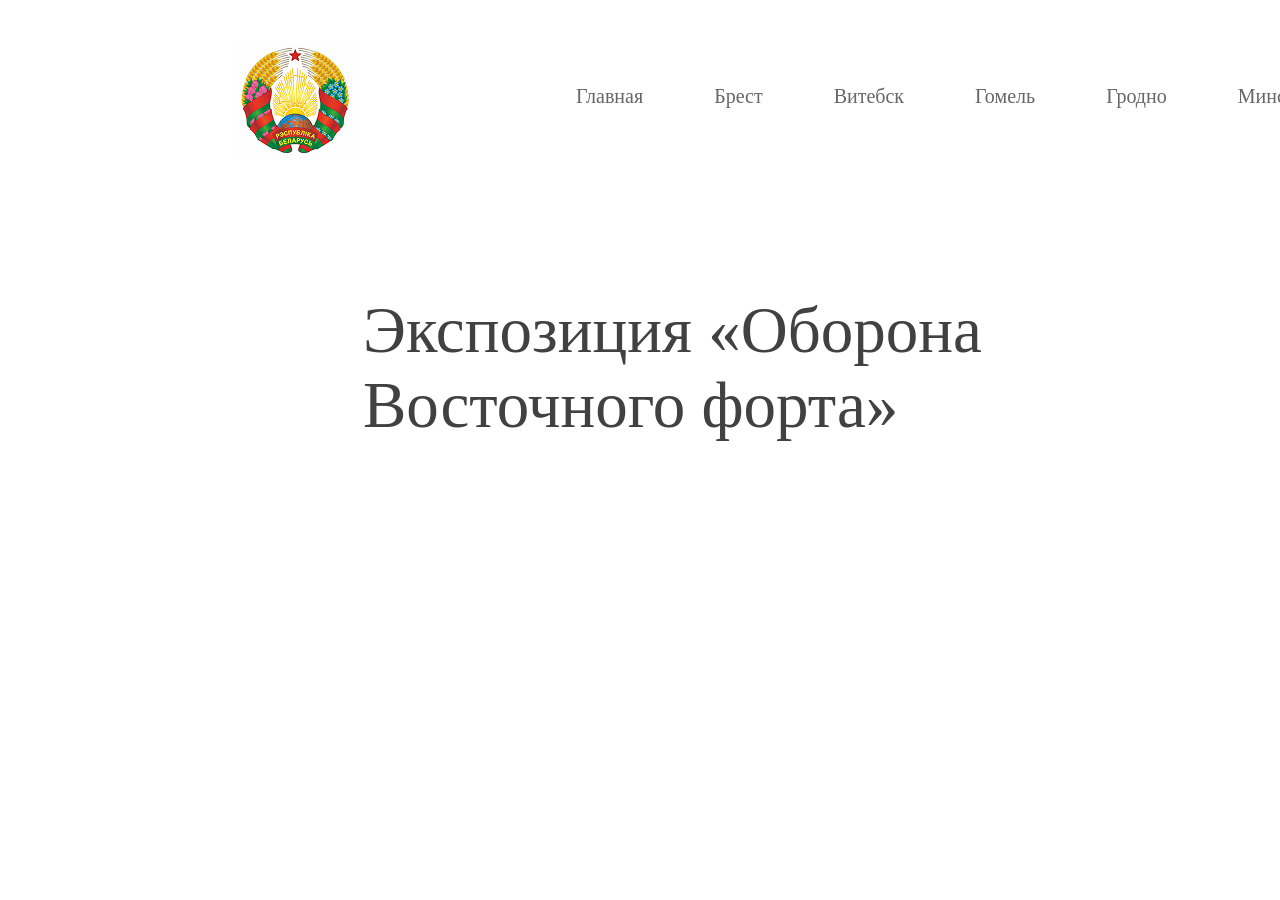
==== brest-1.html @ e0341883 "доделал главную страницу и открыл начало страницы брест" ====
<!DOCTYPE html>
<html lang="en">
<head>
  <meta charset="UTF-8">
  <meta name="viewport" content="width=device-width, initial-scale=1.0">
  <link rel="stylesheet" href="brest-1.css">
  <title>Document</title>
</head>
<body>
   <header>
    <div class="container">
      <div class="header">
      <img class="logo" src="/img/logo 2.png" alt="">
      <div class="header-text">
        <ul>
          <li><a href="main.html">Главная</a></li>
          <li><a class="brest" href="brest.html">Брест</a></li>
          <li><a href="">Витебск</a></li>
          <li><a href="">Гомель</a></li>
          <li><a href="">Гродно</a></li>
          <li><a href="">Минск</a></li>
          <li><a href="">Могилев</a></li>
          <li><a href="">Контакты</a></li> 
        </ul>
      </div>
      </div>
    </div>
  </header>
  <section>
    <div class="container">
      <div class="museum">
        <h1>Экспозиция «Оборона Восточного форта»</h1>
      </div>
    </div>
  </section>
</body>
</html>
---- brest-1.css ----
/* Reset and base styles  */
* {
	padding: 0px;
	margin: 0px;
	border: none;
}
.non-bureau-style {
    font-family: 'Archivo Black', sans-serif;
    font-weight: 400; /* Archivo Black уже жирный */
    letter-spacing: 0.03em;
    text-transform: uppercase;
    /* Дополнительные свойства для большего сходства */
    font-stretch: expanded;
}

*,
*::before,
*::after {
	box-sizing: border-box;
}

/* Links */

a, a:link, a:visited  {
    text-decoration: none;
}

a:hover  {
    text-decoration: none;
}

/* Common */

aside, nav, footer, header, section, main {
	display: block;
}

h1, h2, h3, h4, h5, h6, p {
    font-size: inherit;
	font-weight: inherit;
}

ul, ul li {
	list-style: none;
}

img {
	vertical-align: top;
}

img, svg {
	max-width: 100%;
	height: auto;
}

address {
  font-style: normal;
}

/* Form */

input, textarea, button, select {
	font-family: inherit;
    font-size: inherit;
    color: inherit;
    background-color: transparent;
}

input::-ms-clear {
	display: none;
}

button, input[type="submit"] {
    display: inline-block;
    box-shadow: none;
    background-color: transparent;
    background: none;
    cursor: pointer;
}

input:focus, input:active,
button:focus, button:active {
    outline: none;
}

button::-moz-focus-inner {
	padding: 0;
	border: 0;
}

label {
	cursor: pointer;
}

legend {
	display: block;
}

input[type='file'] {
	max-width: 100%;
}
.container{
	max-width: 1920px;
}

.logo{
  margin-left: 234px;
  margin-top: 42px;
  margin-right: 219px;
  margin-bottom: 135px;
}
.header-text ul{
  display: flex;
  margin-top: 85px;
}
.header-text ul li a{
  font-family: var(--font-family);
font-weight: 300;
font-size: 20px;
color: #414141;
opacity: 0.8;
margin-right: 71px;

}
.header{
  display: flex;
}
.museum h1{
  font-family: var(--font-family);
font-weight: 300;
font-size: 65px;
color: #414141;
margin-left: 363px;
}
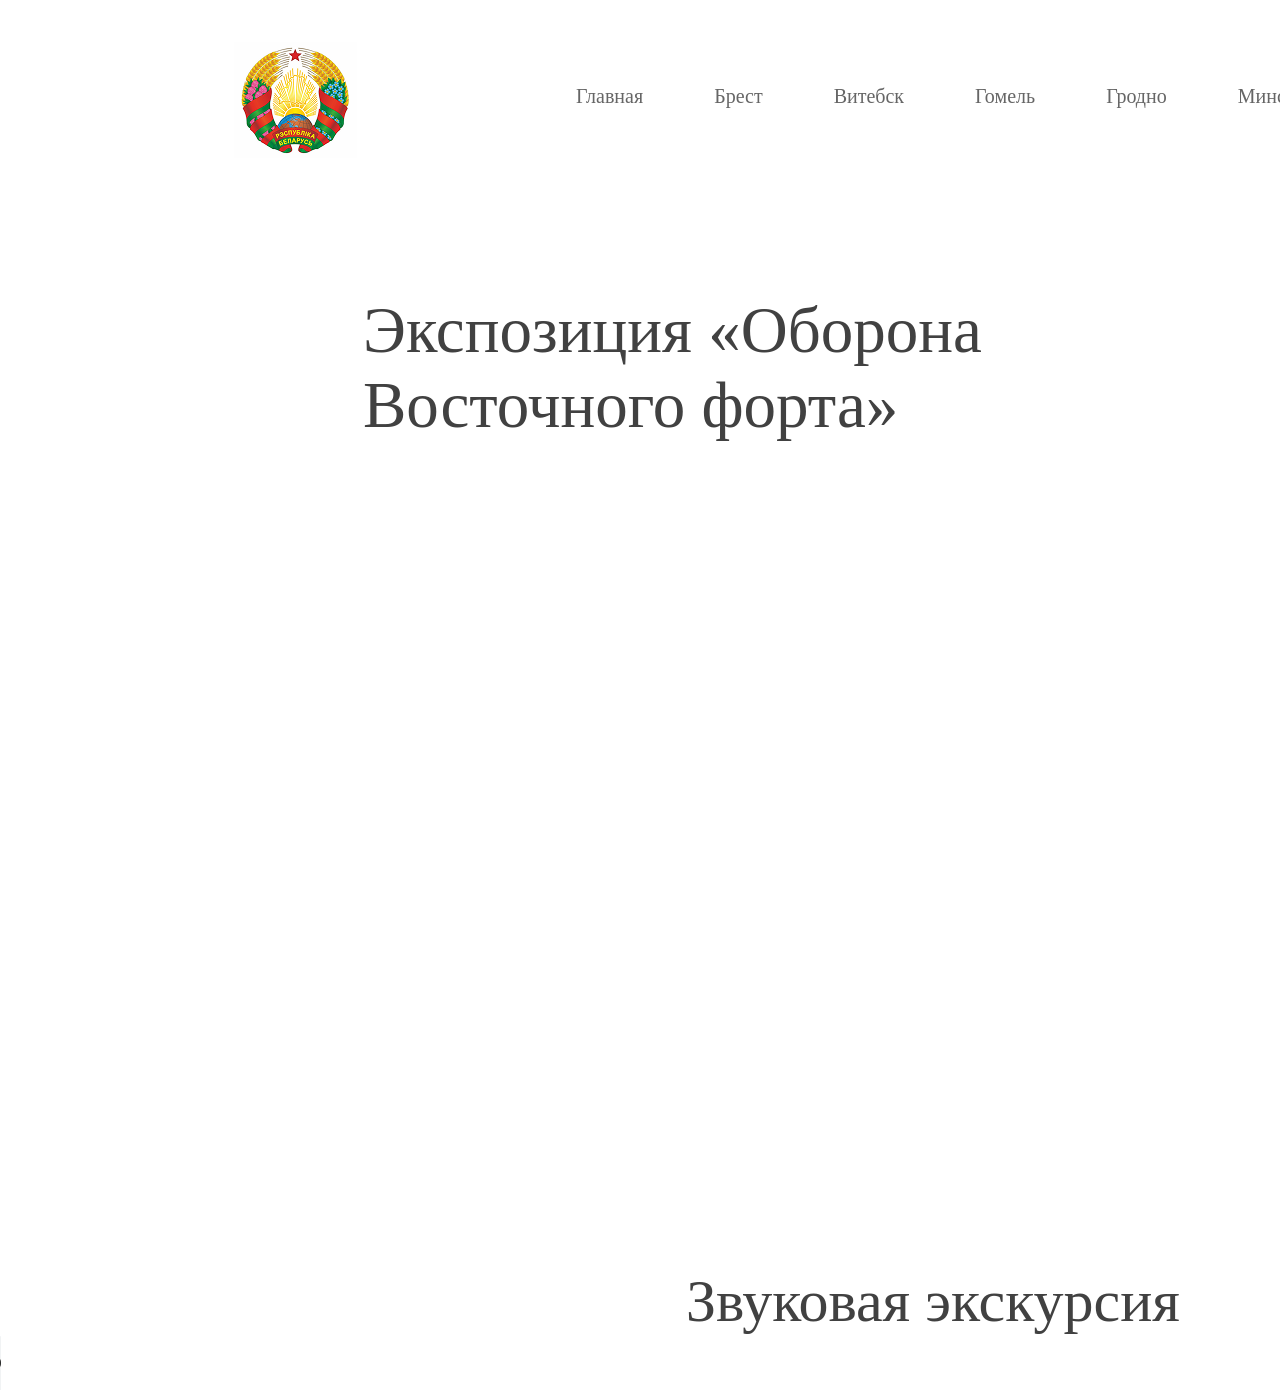
==== commit 574f5af0: "почти додел страницу брест остались маленькие исправления также сделал страницу витебск и начал  гом" ====
--- a/brest-1.html
+++ b/brest-1.html
@@ -15,8 +15,8 @@
         <ul>
           <li><a href="main.html">Главная</a></li>
           <li><a class="brest" href="brest.html">Брест</a></li>
-          <li><a href="">Витебск</a></li>
-          <li><a href="">Гомель</a></li>
+          <li><a href="vitebsk.html">Витебск</a></li>
+          <li><a href="gomel.html">Гомель</a></li>
           <li><a href="">Гродно</a></li>
           <li><a href="">Минск</a></li>
           <li><a href="">Могилев</a></li>
@@ -33,5 +33,22 @@
       </div>
     </div>
   </section>
+  <section>
+    <div class="container">
+      <div class="museum-360">
+  <p><iframe style="border: 0;" src="https://sferitus.com/fpano.php?xml=biz/mus_eastern/tour_f.xml" width="1150" height="600" frameborder="0" allowfullscreen="allowfullscreen"></iframe></p> 
+  </div>
+  </div>
+</section>
+<section>
+  <div class="container">
+    <div class="audio">
+    <h2>Звуковая экскурсия</h2>
+    <audio controls
+    src="/mp3/ЭКСПОЗИЦИЯ «Оборона Восточного форта».mp4">
+  </audio>
+  </div>
+  </div>
+</section>
 </body>
 </html>
--- a/brest-1.css
+++ b/brest-1.css
@@ -131,4 +131,16 @@
 font-size: 65px;
 color: #414141;
 margin-left: 363px;
+}
+.museum-360 p{
+  margin-top: 100px;
+  margin-left: 380px;
+  margin-bottom: 120px;
+}
+.audio h2{
+  font-family: var(--font-family);
+font-weight: 300;
+font-size: 60px;
+color: #414141;
+margin-left: 686px;
 }
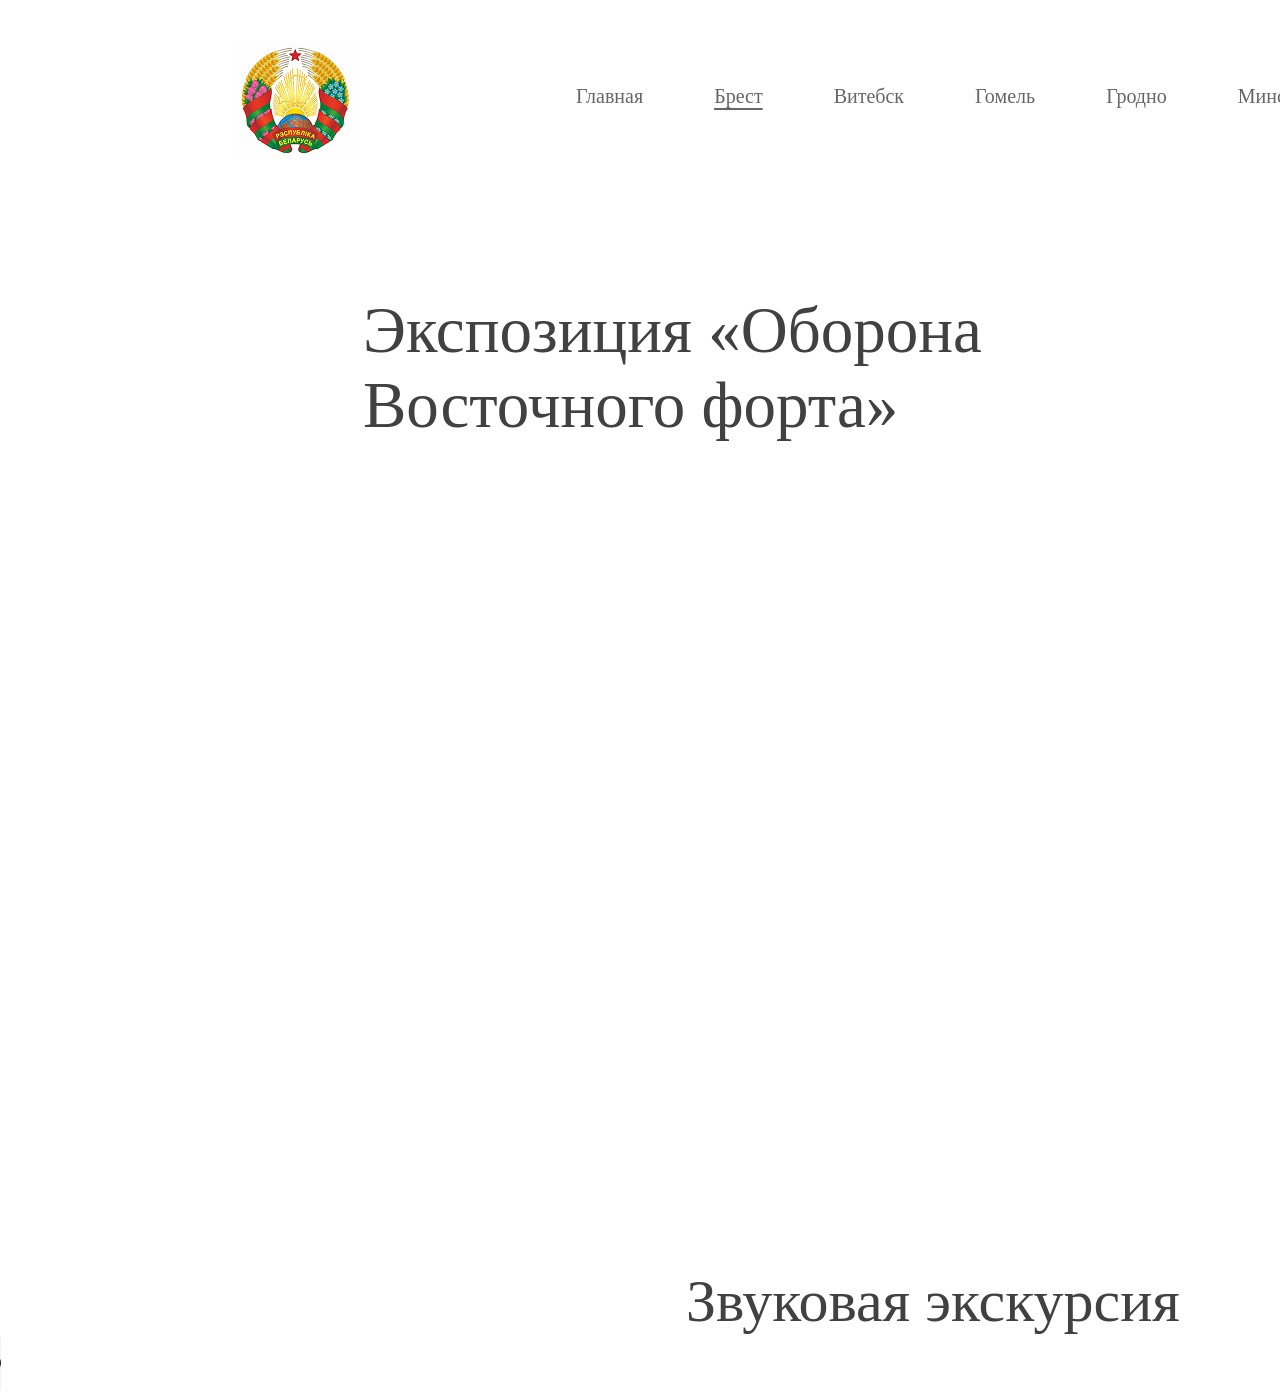
==== commit ee61433d: "маленькие правки" ====
--- a/brest-1.html
+++ b/brest-1.html
@@ -14,13 +14,13 @@
       <div class="header-text">
         <ul>
           <li><a href="main.html">Главная</a></li>
-          <li><a class="brest" href="brest.html">Брест</a></li>
+          <li class="underlining"><a class="brest" href="brest.html">Брест</a></li>
           <li><a href="vitebsk.html">Витебск</a></li>
           <li><a href="gomel.html">Гомель</a></li>
-          <li><a href="">Гродно</a></li>
-          <li><a href="">Минск</a></li>
-          <li><a href="">Могилев</a></li>
-          <li><a href="">Контакты</a></li> 
+          <li><a href="grodno.html">Гродно</a></li>
+          <li><a href="minsk.html">Минск</a></li>
+          <li><a href="mogilev.html">Могилев</a></li>
+          <li><a href="contact.html">Контакты</a></li> 
         </ul>
       </div>
       </div>
--- a/brest-1.css
+++ b/brest-1.css
@@ -143,4 +143,9 @@
 font-size: 60px;
 color: #414141;
 margin-left: 686px;
+}
+
+.underlining a{
+  text-decoration: underline;
+  text-underline-offset: 5px;
 }
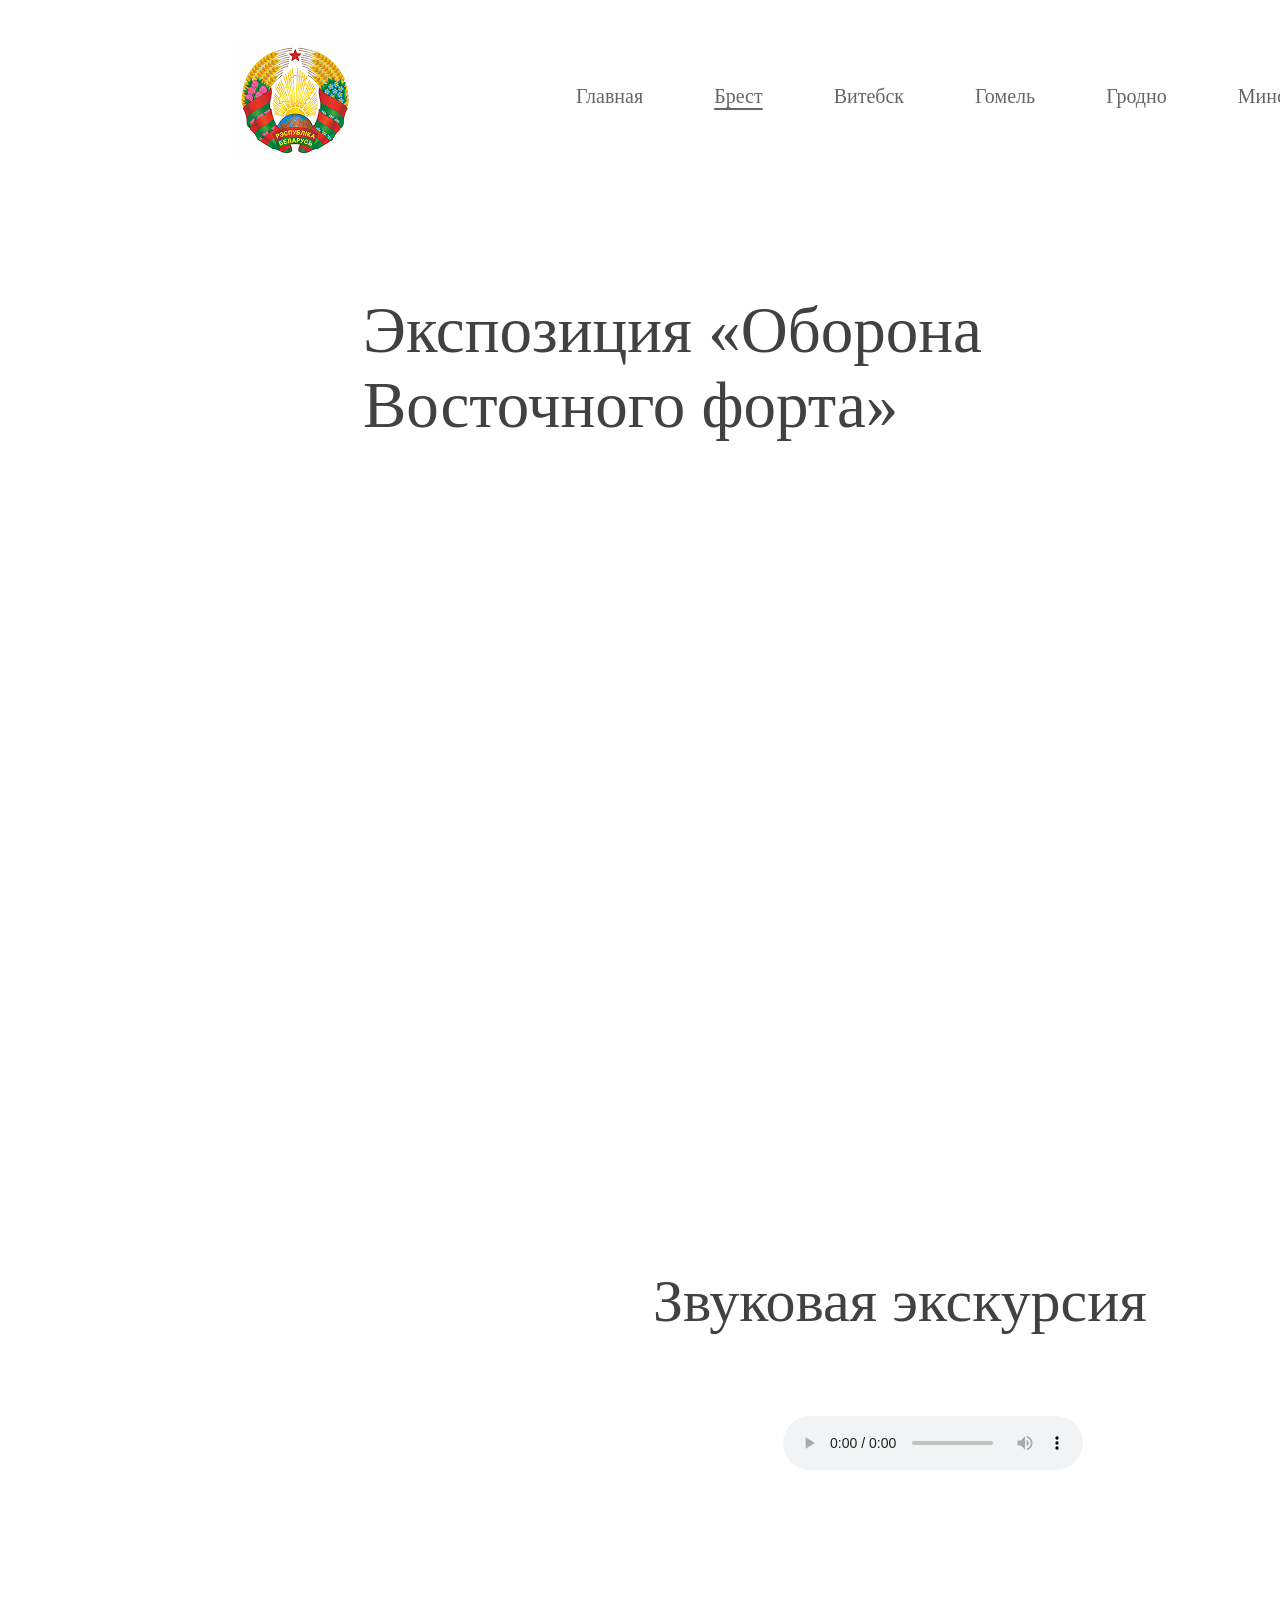
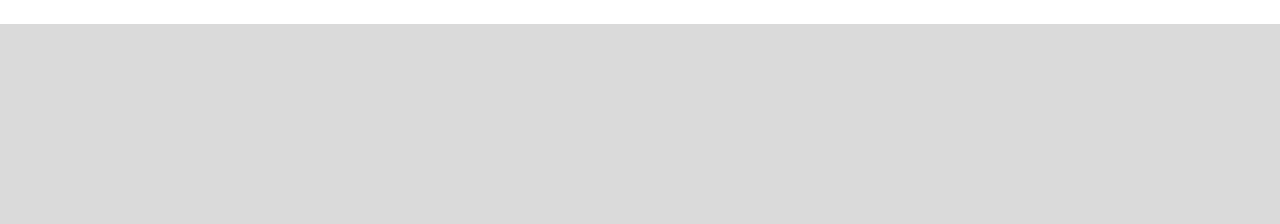
==== commit 5a5022ca: "добавил звук для звуковых экскурсий" ====
--- a/brest-1.html
+++ b/brest-1.html
@@ -42,13 +42,17 @@
 </section>
 <section>
   <div class="container">
-    <div class="audio">
+    <div class="music">
     <h2>Звуковая экскурсия</h2>
     <audio controls
-    src="/mp3/ЭКСПОЗИЦИЯ «Оборона Восточного форта».mp4">
+    src="/mp4/7273a2115c87cd1091fb8d675549b230.mp3">
   </audio>
   </div>
   </div>
 </section>
+
+<footer class="footer">
+
+</footer>
 </body>
 </html>
--- a/brest-1.css
+++ b/brest-1.css
@@ -148,4 +148,21 @@
 .underlining a{
   text-decoration: underline;
   text-underline-offset: 5px;
+}
+.footer{
+  background: #d9d9d9;
+  height: 200px;
+}
+.music h2{
+  font-family: var(--font-family);
+font-weight: 300;
+font-size: 60px;
+color: #414141;
+margin-top: 30px;
+margin-left: 653px;
+margin-bottom: 80px;
+}
+.music audio {
+    margin-left: 783px;
+    margin-bottom: 150px;
 }
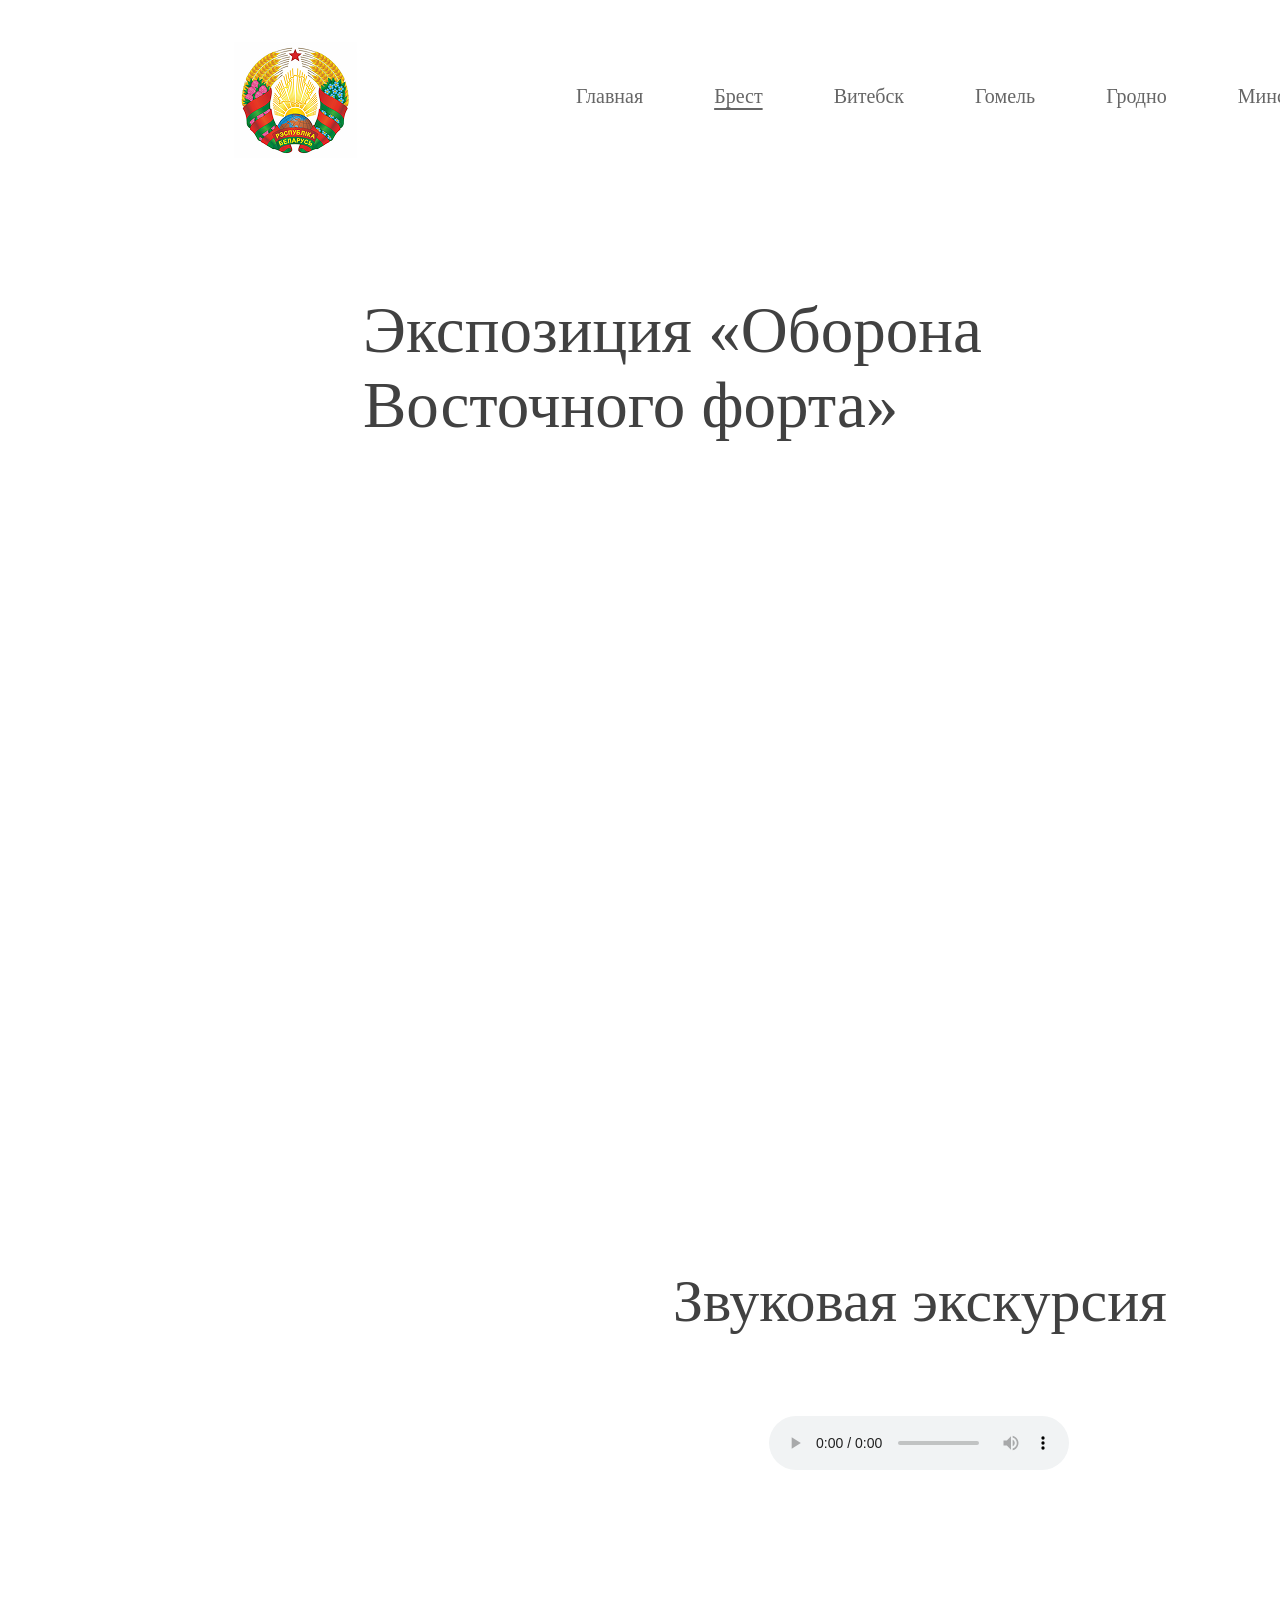
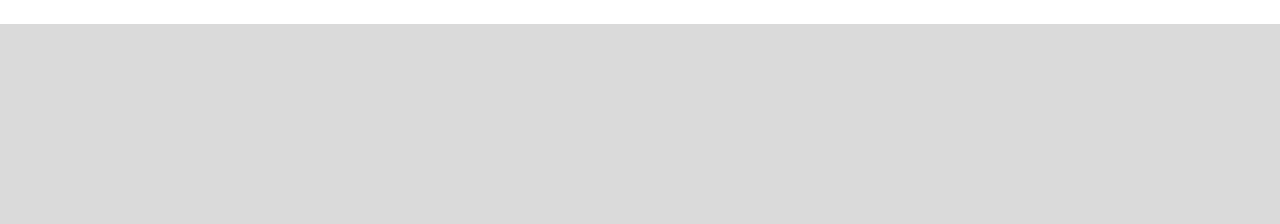
==== commit 4a92d0ed: "." ====
--- a/brest-1.html
+++ b/brest-1.html
@@ -10,7 +10,7 @@
    <header>
     <div class="container">
       <div class="header">
-      <img class="logo" src="/img/logo 2.png" alt="">
+      <img class="logo" src="img/logo 2.png" alt="">
       <div class="header-text">
         <ul>
           <li><a href="main.html">Главная</a></li>
@@ -45,7 +45,7 @@
     <div class="music">
     <h2>Звуковая экскурсия</h2>
     <audio controls
-    src="/mp4/7273a2115c87cd1091fb8d675549b230.mp3">
+    src="mp4/7273a2115c87cd1091fb8d675549b230.mp3">
   </audio>
   </div>
   </div>
--- a/brest-1.css
+++ b/brest-1.css
@@ -159,10 +159,10 @@
 font-size: 60px;
 color: #414141;
 margin-top: 30px;
-margin-left: 653px;
+margin-left: 673px;
 margin-bottom: 80px;
 }
 .music audio {
-    margin-left: 783px;
+    margin-left: 769px;
     margin-bottom: 150px;
 }
